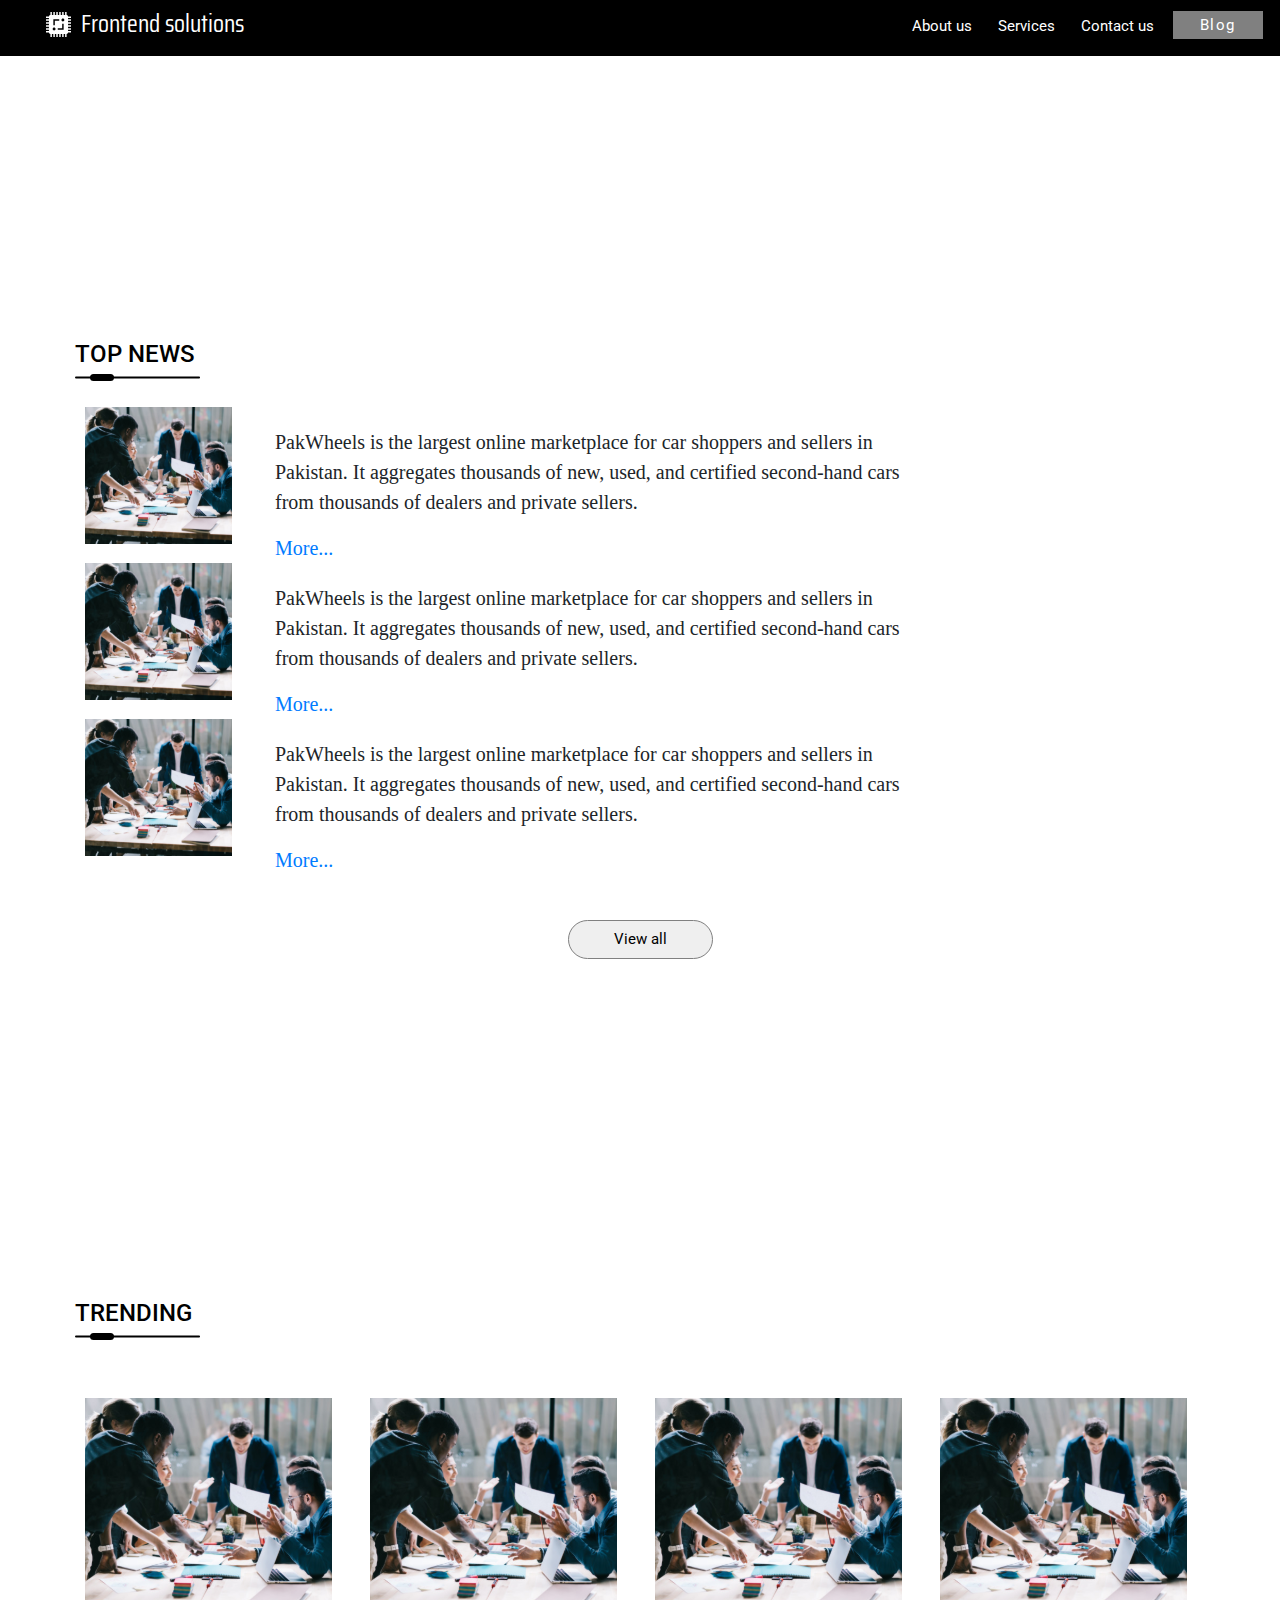
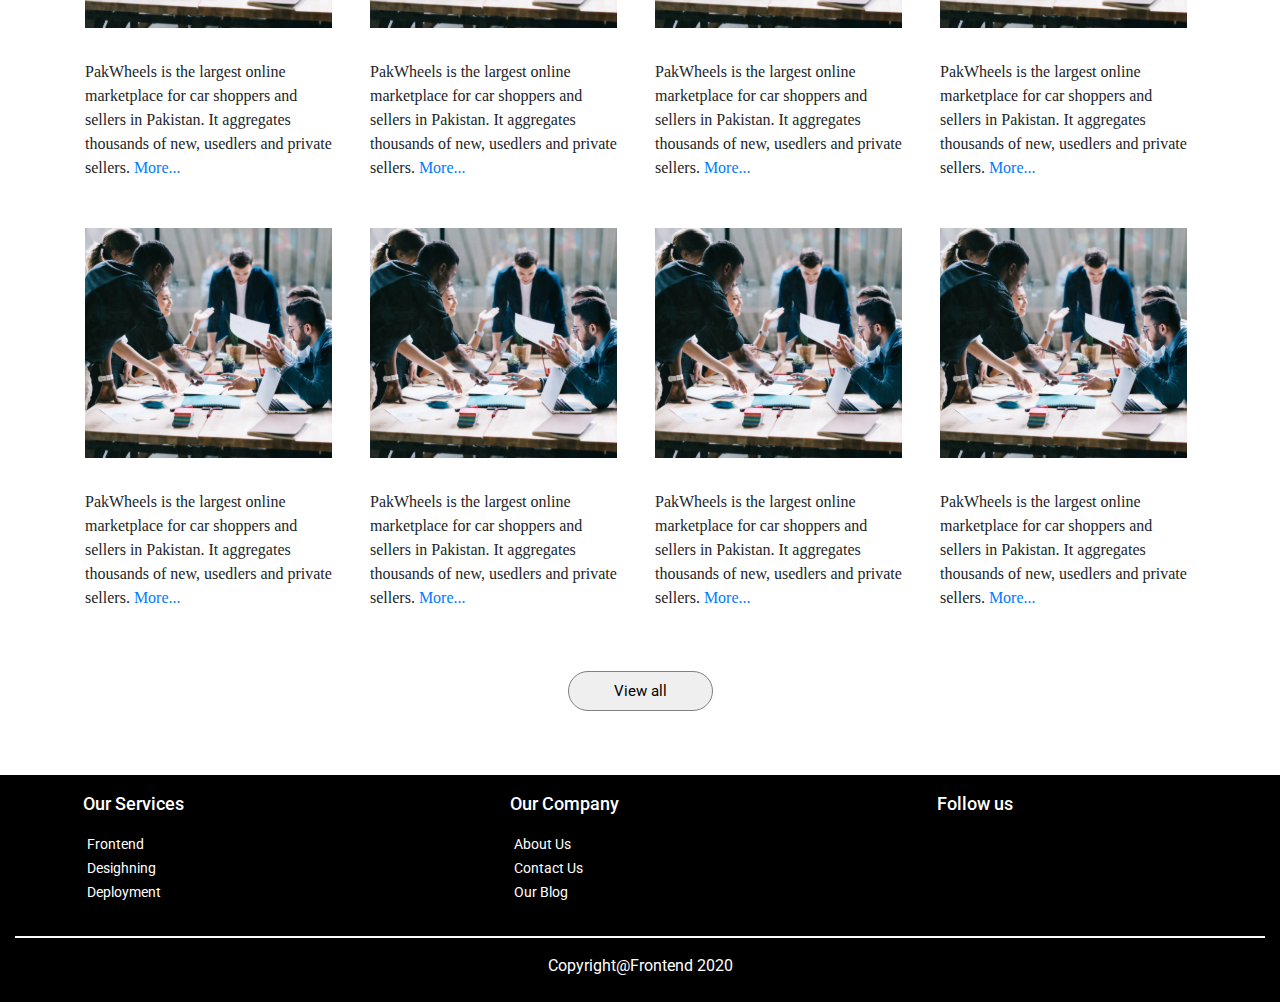
==== html/blog.html @ 760f93eb "first commit" ====
<!DOCTYPE html>

<html lang="en">

<head>

    <meta charset="UTF-8">

    <meta name="viewport" content="width=device-width, initial-scale=1.0">

    <title>Frontend solutions</title>

    <!-- bootstrap -->

    <link rel="stylesheet" href="https://stackpath.bootstrapcdn.com/bootstrap/4.5.2/css/bootstrap.min.css" integrity="sha384-JcKb8q3iqJ61gNV9KGb8thSsNjpSL0n8PARn9HuZOnIxN0hoP+VmmDGMN5t9UJ0Z" crossorigin="anonymous">

    <!-- Fonts -->

    <link href="https://fonts.googleapis.com/css2?family=Roboto&display=swap" rel="stylesheet">

    <link href="https://fonts.googleapis.com/css2?family=Rasa&display=swap" rel="stylesheet">

    <link href="https://fonts.googleapis.com/css2?family=Righteous&display=swap" rel="stylesheet">

    <link href="https://fonts.googleapis.com/css2?family=Saira+Condensed&display=swap" rel="stylesheet">

    <link href="https://fonts.googleapis.com/css2?family=Do+Hyeon&display=swap" rel="stylesheet">

    <link href="https://fonts.googleapis.com/css2?family=Saira+Condensed&display=swap" rel="stylesheet">
    <!-- animate css -->

    <link rel="stylesheet" href="https://cdnjs.cloudflare.com/ajax/libs/animate.css/4.0.0/animate.min.css" />

    <!-- font awesome -->

    <link rel="stylesheet" href="path/to/font-awesome/css/font-awesome.min.css">

    <!-- CSS  -->

    <link rel="stylesheet" href="../css/home.css">

    <link rel="stylesheet" href="../css/blog.css">


</head>

<body>

    <!-- Navbar------------------------------------------------------------------------------- -->


    <header class="container-fluid">
        <nav class="navbar nav-dec  navbar-expand-lg navbar-light fixed-top ">
            <div class="logo-container">
                <div class="logo-items-1">
                    <img class="nav-logo" src="../images/logo1.svg" alt="img">

                </div>
                <div class="logo-items-2">
                    <a class="navbar-brand title " style="color: white; flex: 1 2 100%;" href="./home.html">Frontend solutions</a>
                </div>

            </div>

            <button class="navbar-toggler togler-btn" type="button" data-toggle="collapse" data-target="#navbarSupportedContent" aria-controls="navbarSupportedContent" aria-expanded="false" aria-label="Toggle navigation">
              <span class="navbar-toggler-icon"></span>
            </button>

            <div class=" collapse navbar-collapse" id="navbarSupportedContent">

                <ul class="navbar-nav ml-auto">

                    <li class="nav-item Nav-items ">
                        <a class="nav-link " style="color: white;" href="#">About us</a>
                    </li>

                    <li class="nav-item Nav-items">
                        <div class="dropdown">
                            <a class="nav-link dropbtn " style="color: white;" href="#">Services</a>
                            <div class="dropdown-content">
                                <a href="#">Frontend Services</a>
                                <a href="#">Desighning</a>
                                <a href="#">Deployment</a>
                            </div>

                        </div>
                    </li>

                    <li class="nav-item Nav-items">
                        <a class="nav-link" style="color: white;" href="#">Contact us</a>
                    </li>
                    <a href="./blog.html"><button class="login-button butn-txt">Blog</button></a>


                </ul>

            </div>


        </nav>

    </header>



    <div class="container add-container">
        <div class="row">
            <div class="col-12">
            </div>
        </div>
    </div>

    <div class="container">
        <div class="row subtitles2">
            <div class="col-12">
                <h4>TOP NEWS</h4>
            </div>
            <div class="sub-img">
                <img src="../images/LINE.svg" alt="">
            </div>
        </div>
    </div>

    <div class="container">
        <div class="row">
            <div class="col-12 col-sm-4 col-md-2 ">
                <img src="../images/People-at-Work 1.svg" alt="img">

            </div>
            <div class="col-12 col-sm-8 col-md-7 blog-txt">
                <p>PakWheels is the largest online marketplace for car shoppers and sellers in Pakistan. It aggregates thousands of new, used, and certified second-hand cars from thousands of dealers and private sellers.</p>
                <div>
                    <a href="*#" class="more">More...</a>
                </div>

            </div>
            <div class=" col-md-3">

            </div>

        </div>
        <div class="row">
            <div class="col-12 col-sm-4 col-md-2 ">
                <img src="../images/People-at-Work 1.svg" alt="img">

            </div>
            <div class="col-12 col-sm-8 col-md-7 blog-txt">
                <p>PakWheels is the largest online marketplace for car shoppers and sellers in Pakistan. It aggregates thousands of new, used, and certified second-hand cars from thousands of dealers and private sellers.</p>
                <div>
                    <a href="*#" class="more">More...</a>
                </div>

            </div>
            <div class=" col-md-3">

            </div>

        </div>


        <div class="row">
            <div class="col-12 col-sm-4 col-md-2 ">
                <img src="../images/People-at-Work 1.svg" alt="img">

            </div>
            <div class="col-12 col-sm-8 col-md-7 blog-txt">
                <p>PakWheels is the largest online marketplace for car shoppers and sellers in Pakistan. It aggregates thousands of new, used, and certified second-hand cars from thousands of dealers and private sellers.</p>
                <div>
                    <a href="*#" class="more">More...</a>
                </div>

            </div>
            <div class=" col-md-3">

            </div>

        </div>



    </div>
    <div class="row">
        <div class="col-12 " style="text-align: center;">
            <button class="but-view ">View all</button>
        </div>
    </div>

    <div class="container add-container">
        <div class="row">
            <div class="col-12">
            </div>
        </div>
    </div>



    <div class="container">
        <div class="row subtitles2">
            <div class="col-12">
                <h4>TRENDING</h4>
            </div>
            <div class="sub-img">
                <img src="../images/LINE.svg" alt="">
            </div>
        </div>
        <div class="row">
            <div class="col-12 col-sm-6 col-md-3">
                <div class="container1">
                    <div>
                        <img src="../images/People-at-Work 1.svg" alt="img" class="img responsive blog-img" height="230em">
                    </div>
                    <div class="blog-p">
                        <p>PakWheels is the largest online marketplace for car shoppers and sellers in Pakistan. It aggregates thousands of new, usedlers and private sellers. <a href="*#" class="more">More...</a></p>
                    </div>
                </div>
            </div>
            <div class="col-12 col-sm-6 col-md-3">
                <div class="container1">
                    <div>
                        <img src="../images/People-at-Work 1.svg" alt="img" class="img responsive blog-img" height="230em">
                    </div>
                    <div class="blog-p">
                        <p>PakWheels is the largest online marketplace for car shoppers and sellers in Pakistan. It aggregates thousands of new, usedlers and private sellers. <a href="*#" class="more">More...</a></p>
                    </div>
                </div>
            </div>
            <div class="col-12 col-sm-6 col-md-3">
                <div class="container1">
                    <div>
                        <img src="../images/People-at-Work 1.svg" alt="img" class="img responsive blog-img" height="230em">
                    </div>
                    <div class="blog-p">
                        <p>PakWheels is the largest online marketplace for car shoppers and sellers in Pakistan. It aggregates thousands of new, usedlers and private sellers. <a href="*#" class="more">More...</a></p>
                    </div>
                </div>
            </div>
            <div class="col-12 col-sm-6 col-md-3">
                <div class="container1">
                    <div>
                        <img src="../images/People-at-Work 1.svg" alt="img" class="img responsive blog-img" height="230em">
                    </div>
                    <div class="blog-p">
                        <p>PakWheels is the largest online marketplace for car shoppers and sellers in Pakistan. It aggregates thousands of new, usedlers and private sellers. <a href="*#" class="more">More...</a></p>
                    </div>
                </div>
            </div>

        </div>

        <div class="row">
            <div class="col-12 col-sm-6 col-md-3">
                <div class="container1">
                    <div>
                        <img src="../images/People-at-Work 1.svg" alt="img" class="img responsive blog-img" height="230em">
                    </div>
                    <div class="blog-p">
                        <p>PakWheels is the largest online marketplace for car shoppers and sellers in Pakistan. It aggregates thousands of new, usedlers and private sellers. <a href="*#" class="more">More...</a></p>
                    </div>
                </div>
            </div>
            <div class="col-12 col-sm-6 col-md-3">
                <div class="container1">
                    <div>
                        <img src="../images/People-at-Work 1.svg" alt="img" class="img responsive blog-img" height="230em">
                    </div>
                    <div class="blog-p">
                        <p>PakWheels is the largest online marketplace for car shoppers and sellers in Pakistan. It aggregates thousands of new, usedlers and private sellers. <a href="*#" class="more">More...</a></p>
                    </div>
                </div>
            </div>
            <div class="col-12 col-sm-6 col-md-3">
                <div class="container1">
                    <div>
                        <img src="../images/People-at-Work 1.svg" alt="img" class="img responsive blog-img" height="230em">
                    </div>
                    <div class=" blog-p ">
                        <p>PakWheels is the largest online marketplace for car shoppers and sellers in Pakistan. It aggregates thousands of new, usedlers and private sellers. <a href="*# " class="more ">More...</a></p>
                    </div>
                </div>
            </div>
            <div class="col-12 col-sm-6 col-md-3 ">
                <div class="container1 ">
                    <div>
                        <img src="../images/People-at-Work 1.svg " alt="img " class="img responsive blog-img " height="230em ">
                    </div>
                    <div class="blog-p ">
                        <p>PakWheels is the largest online marketplace for car shoppers and sellers in Pakistan. It aggregates thousands of new, usedlers and private sellers. <a href="*# " class="more ">More...</a></p>
                    </div>
                </div>
            </div>



        </div>
        <div class="row ">
            <div class="col-12 " style="text-align: center; ">
                <button class="but-view ">View all</button>
            </div>
        </div>

    </div>




</body>























<footer class="footer ">
    <div class="container-fluid ">
        <div class="row ">
            <div class="col-12 col-sm-6 col-md-4 ">
                <h5>Our Services</h5>
                <ol class="list-unstyled ">
                    <li><a href="# ">Frontend</a></li>
                    <li><a href="# ">Desighning</a></li>
                    <li><a href="# ">Deployment</a></li>
                </ol>

            </div>
            <div class="col-12 col-sm-6 col-md-4 ">
                <h5>Our Company</h5>
                <ol class="list-unstyled ">
                    <li><a href="# ">About Us</a></li>
                    <li><a href="# ">Contact Us</a></li>
                    <li><a href="# ">Our Blog</a></li>
                </ol>


            </div>
            <div class="col-12 col-sm-6 col-md-4 ">
                <h5>Follow us</h5>

            </div>

        </div>
        <div class="row ">
            <div class="col-12 ">
                <hr style="border: 1px solid rgb(255, 250, 250); ">
            </div>

        </div>
        <div class="row ">
            <div class="col-12 ">
                <div class="copyRight ">
                    <p>Copyright@Frontend 2020</p>
                </div>

            </div>

        </div>

    </div>

</footer>

<!-- javascript -->
<script src="https://code.jquery.com/jquery-3.5.1.slim.min.js " integrity="sha384-DfXdz2htPH0lsSSs5nCTpuj/zy4C+OGpamoFVy38MVBnE+IbbVYUew+OrCXaRkfj " crossorigin="anonymous "></script>
<script src="https://cdn.jsdelivr.net/npm/popper.js@1.16.1/dist/umd/popper.min.js " integrity="sha384-9/reFTGAW83EW2RDu2S0VKaIzap3H66lZH81PoYlFhbGU+6BZp6G7niu735Sk7lN " crossorigin="anonymous "></script>
<script src="https://stackpath.bootstrapcdn.com/bootstrap/4.5.2/js/bootstrap.min.js " integrity="sha384-B4gt1jrGC7Jh4AgTPSdUtOBvfO8shuf57BaghqFfPlYxofvL8/KUEfYiJOMMV+rV " crossorigin="anonymous "></script>
<script src="../css/script/script.js "></script>
---- css/home.css ----
.bg-dark {
    background: transparent !important;
}

nav {
    margin-top: -1em;
}

.navScrolled {
    background: black;
    box-shadow: 0 3px 20px rgba(59, 55, 55, 0.2);
}


/* 
.navScrolled:hover {
    background: gray;
} */

.nav-scrolled {
    background-color: black;
}

header {
    --background: transparent;
    position: fixed;
    top: 0;
    left: 0;
    right: 0;
    z-index: 999;
    display: flex;
    justify-content: space-between;
    align-items: center;
    padding: 2em 2em 1.3em 2em;
    transition: background 250ms ease-in;
    background: var(--background);
    color: var(--text);
}

.title {
    color: white;
    font-size: 25px;
    font-family: 'Saira Condensed', sans-serif;
}

.nav-logo {
    height: 25px;
}

.logo-container {
    width: 300px;
    display: flex;
}

.logo-items-1 {
    margin: 20px 10px 0px 30px;
}

.logo-items-2 {
    margin-top: 8px;
    margin-left: px;
}

.Nav-items {
    font-family: 'Roboto', sans-serif;
    margin-left: 10px;
    font-size: 15px;
    margin-top: 12px;
}

.Nav-items:hover {
    background: black;
}

.dropdown {
    position: relative;
    display: inline-block;
}

.dropdown-content {
    display: none;
    position: absolute;
    background-color: black;
    min-width: 160px;
    box-shadow: 0px 8px 16px 0px rgba(0, 0, 0, 0.2);
    z-index: 1;
}

.dropdown-content a {
    color: white;
    padding: 12px 16px;
    text-decoration: none;
    display: block;
    background-color: rgba(59, 55, 55, 0.2);
}

.dropdown-content a:hover {
    background-color: gray;
}

.dropdown:hover .dropdown-content {
    display: block;
}

.dropdown:hover .dropbtn {}

.login-button {
    margin-left: 10px;
    margin-top: 1em;
    padding: 0.2em 1.8em;
    border-radius: 0px;
    border: none;
    background: gray;
    border: 1px solid black;
    font-size: 15px;
    text-align: center;
    font-family: 'Roboto', sans-serif;
    letter-spacing: .10rem;
    transition: all .3s;
    position: relative;
    overflow: hidden;
    z-index: 1;
}

.butn-txt {
    color: white;
}

.butn-txt:hover {
    text-decoration: none;
    color: white;
}

.login-button:hover {
    background: black;
}

.togler-btn {
    background-color: white;
    margin-top: 0.8em;
}

.carousel-item {
    height: 100vh;
    min-height: 300px;
    background: no-repeat center center scroll;
    -webkit-background-size: cover;
    background-size: cover;
}

.carousel-img {
    filter: brightness(55%);
}

.carousel-caption {
    bottom: 220px;
    filter: brightness(90%);
}

.carousel-caption h5 {
    font-size: 45px;
    text-transform: uppercase;
    letter-spacing: 2px;
    margin-top: 25px;
    font-family: 'Roboto', sans-serif;
    color: white;
}

.carousel-caption p {
    margin: auto;
    line-height: 1.9;
    font-size: 18px;
    font-family: 'Rasa', serif;
    color: white;
}

.carousel-caption a {
    text-transform: uppercase;
    background: rgb(17, 19, 12);
    padding: 10px 30px;
    display: inline-block;
    margin-top: 15px;
    color: #ffffff;
}

.subtitles {
    font-size: 35px;
    color: black;
    text-align: center;
    margin: 40px 0px;
    font-weight: bold;
}

.subtitles2 {
    font-size: 25px;
    color: black;
    font-weight: bold;
    font-family: 'Roboto', sans-serif;
    margin-top: 2em;
    margin-left: -1em;
    margin-bottom: 0.5em;
}

.subtitles2:hover {
    cursor: pointer;
    transition: all 2s ease;
    color: gray;
}

.sub-img {
    margin-top: -0.8em;
    margin-left: 0.6em;
}

.col_grid {
    text-align: center;
}

.icons {
    height: 6em;
    margin-top: 2em;
    color: rgb(95, 97, 99);
}

.card-dec {
    border: none;
    text-align: center;
    color: rgb(92, 92, 99);
    margin-top: 1em;
}

.view-button {
    text-align: center;
}

.but-view {
    border-radius: 50px;
    font-size: 15px;
    padding: 0.5em 3em;
    border: 0.5px solid gray;
    margin-top: 3em;
}

.but-view:hover {
    background: rgb(92, 92, 99);
    color: white;
}

.Input {
    margin-top: 0.5em;
}

.footer {
    color: #ffffff;
    background-color: black;
    margin-top: 4em;
}

.footer a {
    color: white;
    font-size: 0.9em;
    margin: 1em 5em;
}

.footer h5 {
    font-size: 18px;
    margin: 1em 3.8em;
}

.copyRight {
    text-align: center;
    margin-top: 0.5;
    padding-bottom: 0.5em;
}

@media only screen and (max-width: 570px) {
    .title {
        font-size: 20px;
    }
    .nav-logo {
        height: 1.8em;
    }
}

@media only screen and (max-width:400px) {
    .title {
        font-size: 18px;
    }
    .nav-logo {
        height: 1.5em;
    }
}
---- css/blog.css ----
* {
    box-sizing: border-box;
}

.nav-dec {
    background-color: black;
    color: white;
}

.add-container {
    height: 290px;
    width: 100%;
    background-color: white;
}

.blog-txt {
    font-size: 20px;
    font-family: 'Roboto Slab', serif;
    margin-top: 1em;
}

.blog-p {
    margin-top: 2em;
    font-family: 'Roboto Slab', serif;
}

.blog-img {
    margin-top: 2em;
}
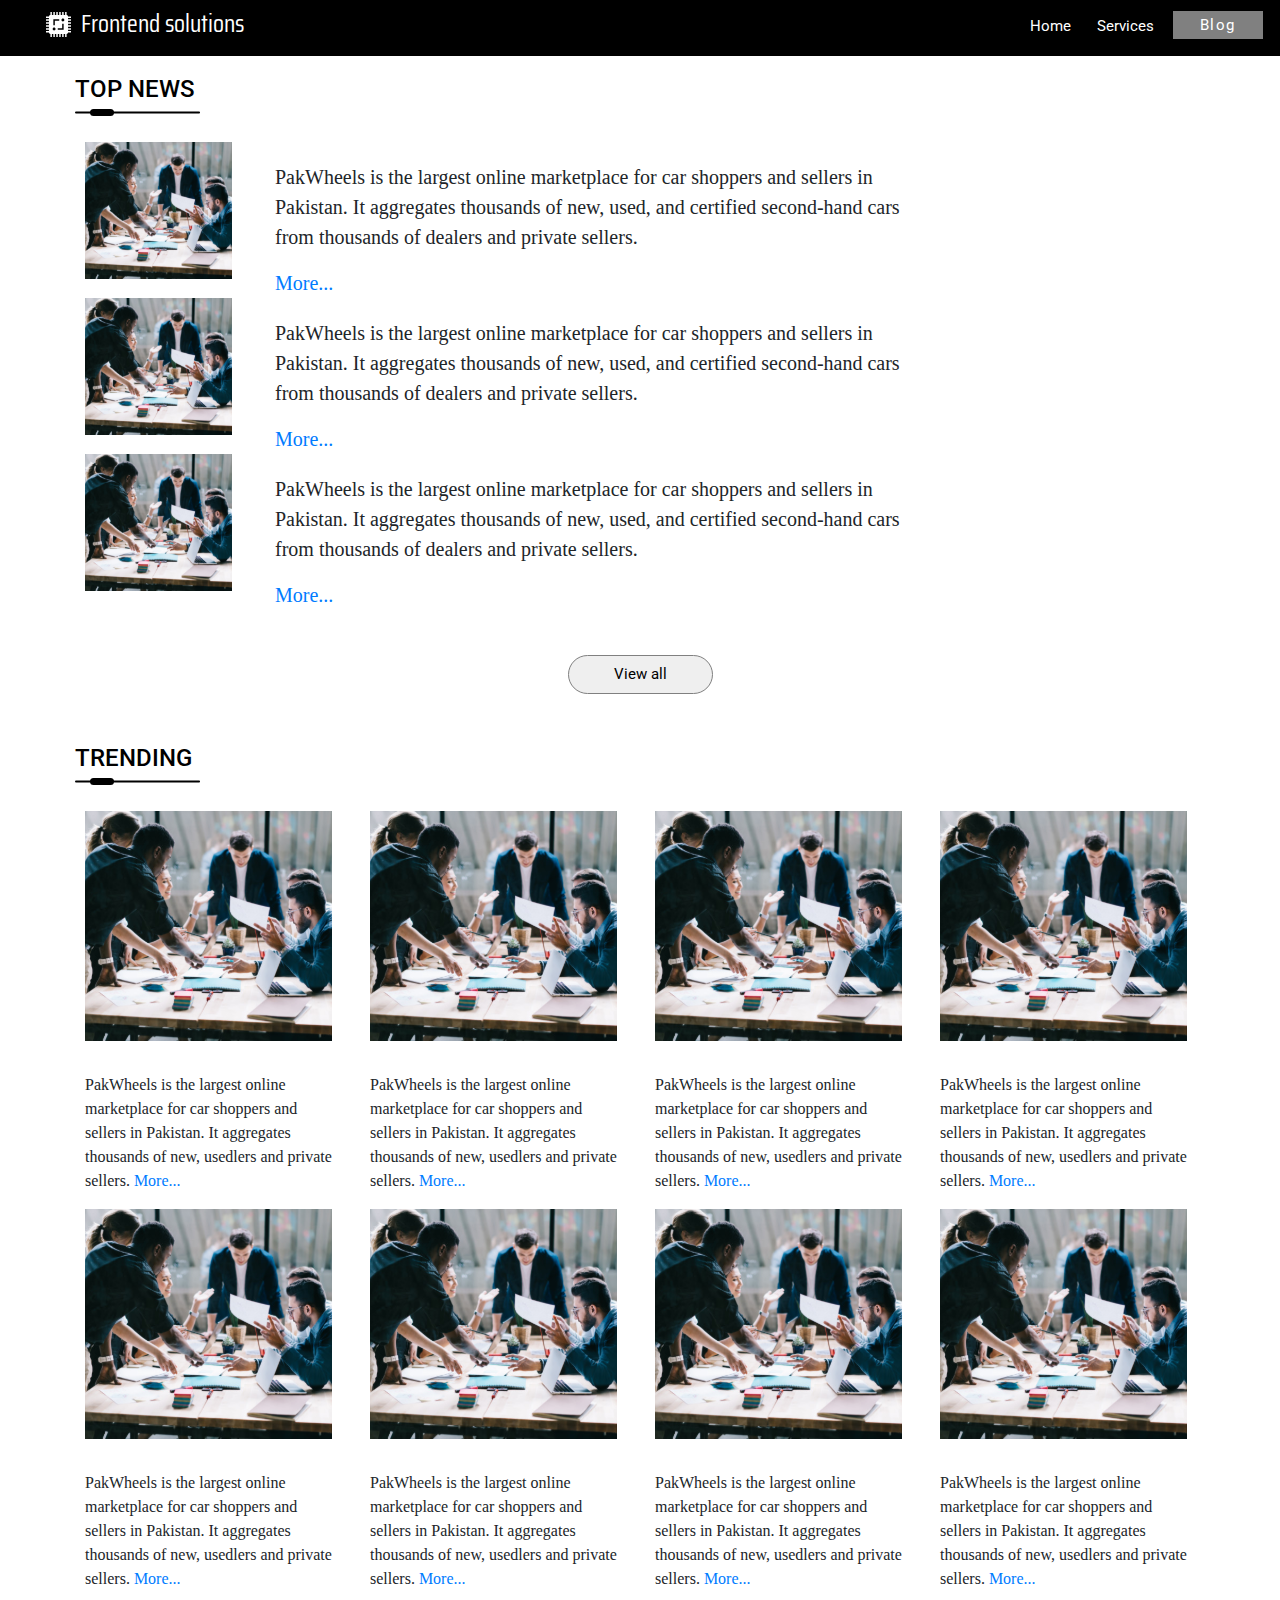
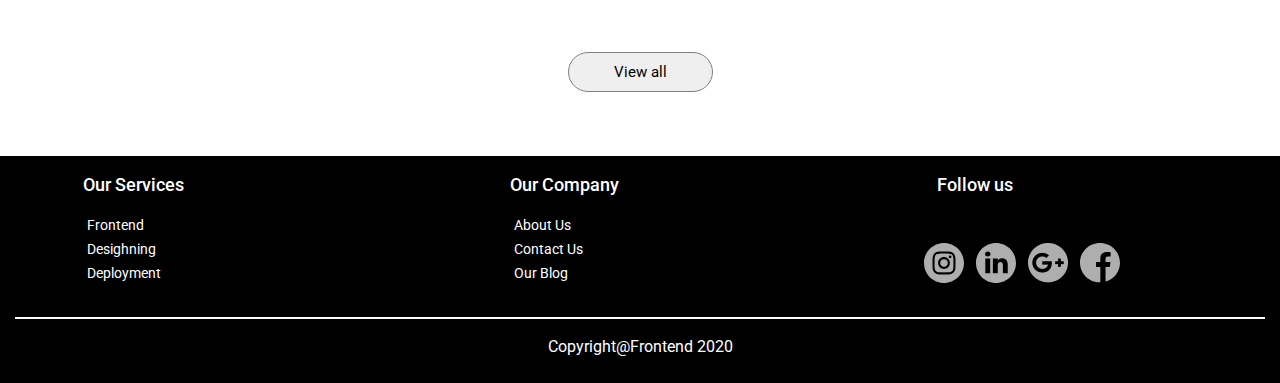
==== commit 13c3d500: "Fully Responsive" ====
--- a/html/blog.html
+++ b/html/blog.html
@@ -71,7 +71,7 @@
                 <ul class="navbar-nav ml-auto">
 
                     <li class="nav-item Nav-items ">
-                        <a class="nav-link " style="color: white;" href="#">About us</a>
+                        <a class="nav-link " style="color: white;" href="../html/home.html">Home</a>
                     </li>
 
                     <li class="nav-item Nav-items">
@@ -86,9 +86,9 @@
                         </div>
                     </li>
 
-                    <li class="nav-item Nav-items">
+                    <!-- <li class="nav-item Nav-items">
                         <a class="nav-link" style="color: white;" href="#">Contact us</a>
-                    </li>
+                    </li> -->
                     <a href="./blog.html"><button class="login-button butn-txt">Blog</button></a>
 
 
@@ -101,18 +101,18 @@
 
     </header>
 
-
+    <!-- 
 
     <div class="container add-container">
         <div class="row">
             <div class="col-12">
             </div>
         </div>
-    </div>
+    </div> -->
 
     <div class="container">
         <div class="row subtitles2">
-            <div class="col-12">
+            <div class="col-12" style="margin-top: 1em;">
                 <h4>TOP NEWS</h4>
             </div>
             <div class="sub-img">
@@ -123,7 +123,7 @@
 
     <div class="container">
         <div class="row">
-            <div class="col-12 col-sm-4 col-md-2 ">
+            <div class="col-12 col-sm-4 col-md-2  ">
                 <img src="../images/People-at-Work 1.svg" alt="img">
 
             </div>
@@ -159,7 +159,7 @@
 
 
         <div class="row">
-            <div class="col-12 col-sm-4 col-md-2 ">
+            <div class="col-12 col-sm-4 col-md-2  ">
                 <img src="../images/People-at-Work 1.svg" alt="img">
 
             </div>
@@ -185,18 +185,18 @@
         </div>
     </div>
 
-    <div class="container add-container">
+    <!-- <div class="container add-container">
         <div class="row">
             <div class="col-12">
             </div>
         </div>
-    </div>
+    </div> -->
 
 
 
     <div class="container">
         <div class="row subtitles2">
-            <div class="col-12">
+            <div class="col-12 ">
                 <h4>TRENDING</h4>
             </div>
             <div class="sub-img">
@@ -204,84 +204,84 @@
             </div>
         </div>
         <div class="row">
-            <div class="col-12 col-sm-6 col-md-3">
-                <div class="container1">
-                    <div>
-                        <img src="../images/People-at-Work 1.svg" alt="img" class="img responsive blog-img" height="230em">
-                    </div>
-                    <div class="blog-p">
-                        <p>PakWheels is the largest online marketplace for car shoppers and sellers in Pakistan. It aggregates thousands of new, usedlers and private sellers. <a href="*#" class="more">More...</a></p>
-                    </div>
-                </div>
-            </div>
-            <div class="col-12 col-sm-6 col-md-3">
-                <div class="container1">
-                    <div>
-                        <img src="../images/People-at-Work 1.svg" alt="img" class="img responsive blog-img" height="230em">
-                    </div>
-                    <div class="blog-p">
-                        <p>PakWheels is the largest online marketplace for car shoppers and sellers in Pakistan. It aggregates thousands of new, usedlers and private sellers. <a href="*#" class="more">More...</a></p>
-                    </div>
-                </div>
-            </div>
-            <div class="col-12 col-sm-6 col-md-3">
-                <div class="container1">
-                    <div>
-                        <img src="../images/People-at-Work 1.svg" alt="img" class="img responsive blog-img" height="230em">
-                    </div>
-                    <div class="blog-p">
-                        <p>PakWheels is the largest online marketplace for car shoppers and sellers in Pakistan. It aggregates thousands of new, usedlers and private sellers. <a href="*#" class="more">More...</a></p>
-                    </div>
-                </div>
-            </div>
-            <div class="col-12 col-sm-6 col-md-3">
-                <div class="container1">
-                    <div>
-                        <img src="../images/People-at-Work 1.svg" alt="img" class="img responsive blog-img" height="230em">
-                    </div>
-                    <div class="blog-p">
-                        <p>PakWheels is the largest online marketplace for car shoppers and sellers in Pakistan. It aggregates thousands of new, usedlers and private sellers. <a href="*#" class="more">More...</a></p>
-                    </div>
-                </div>
-            </div>
-
-        </div>
-
-        <div class="row">
-            <div class="col-12 col-sm-6 col-md-3">
-                <div class="container1">
-                    <div>
-                        <img src="../images/People-at-Work 1.svg" alt="img" class="img responsive blog-img" height="230em">
-                    </div>
-                    <div class="blog-p">
-                        <p>PakWheels is the largest online marketplace for car shoppers and sellers in Pakistan. It aggregates thousands of new, usedlers and private sellers. <a href="*#" class="more">More...</a></p>
-                    </div>
-                </div>
-            </div>
-            <div class="col-12 col-sm-6 col-md-3">
-                <div class="container1">
-                    <div>
-                        <img src="../images/People-at-Work 1.svg" alt="img" class="img responsive blog-img" height="230em">
-                    </div>
-                    <div class="blog-p">
-                        <p>PakWheels is the largest online marketplace for car shoppers and sellers in Pakistan. It aggregates thousands of new, usedlers and private sellers. <a href="*#" class="more">More...</a></p>
-                    </div>
-                </div>
-            </div>
-            <div class="col-12 col-sm-6 col-md-3">
-                <div class="container1">
-                    <div>
-                        <img src="../images/People-at-Work 1.svg" alt="img" class="img responsive blog-img" height="230em">
+            <div class="col-12 col-sm-6 col-md-3  d-flex justify-content-around">
+                <div class="container1">
+                    <div>
+                        <img class=" d-flex justify-content-around" src="../images/People-at-Work 1.svg" alt="img" class="img responsive blog-img" height="230em">
+                    </div>
+                    <div class="blog-p">
+                        <p>PakWheels is the largest online marketplace for car shoppers and sellers in Pakistan. It aggregates thousands of new, usedlers and private sellers. <a href="*#" class="more">More...</a></p>
+                    </div>
+                </div>
+            </div>
+            <div class="col-12 col-sm-6 col-md-3  d-flex justify-content-around">
+                <div class="container1">
+                    <div>
+                        <img class=" d-flex justify-content-around" src="../images/People-at-Work 1.svg" alt="img" class="img responsive blog-img" height="230em">
+                    </div>
+                    <div class="blog-p">
+                        <p>PakWheels is the largest online marketplace for car shoppers and sellers in Pakistan. It aggregates thousands of new, usedlers and private sellers. <a href="*#" class="more">More...</a></p>
+                    </div>
+                </div>
+            </div>
+            <div class="col-12 col-sm-6 col-md-3  d-flex justify-content-around">
+                <div class="container1">
+                    <div>
+                        <img class=" d-flex justify-content-around" src="../images/People-at-Work 1.svg" alt="img" class="img responsive blog-img" height="230em">
+                    </div>
+                    <div class="blog-p">
+                        <p>PakWheels is the largest online marketplace for car shoppers and sellers in Pakistan. It aggregates thousands of new, usedlers and private sellers. <a href="*#" class="more">More...</a></p>
+                    </div>
+                </div>
+            </div>
+            <div class="col-12 col-sm-6 col-md-3  d-flex justify-content-around">
+                <div class="container1">
+                    <div>
+                        <img class=" d-flex justify-content-around" src="../images/People-at-Work 1.svg" alt="img" class="img responsive blog-img" height="230em">
+                    </div>
+                    <div class="blog-p">
+                        <p>PakWheels is the largest online marketplace for car shoppers and sellers in Pakistan. It aggregates thousands of new, usedlers and private sellers. <a href="*#" class="more">More...</a></p>
+                    </div>
+                </div>
+            </div>
+
+        </div>
+
+        <div class="row">
+            <div class="col-12 col-sm-6 col-md-3  d-flex justify-content-around">
+                <div class="container1">
+                    <div>
+                        <img class=" d-flex justify-content-around" src="../images/People-at-Work 1.svg" alt="img" class="img responsive blog-img" height="230em">
+                    </div>
+                    <div class="blog-p">
+                        <p>PakWheels is the largest online marketplace for car shoppers and sellers in Pakistan. It aggregates thousands of new, usedlers and private sellers. <a href="*#" class="more">More...</a></p>
+                    </div>
+                </div>
+            </div>
+            <div class="col-12 col-sm-6 col-md-3  d-flex justify-content-around">
+                <div class="container1">
+                    <div>
+                        <img class=" d-flex justify-content-around" src="../images/People-at-Work 1.svg" alt="img" class="img responsive blog-img" height="230em">
+                    </div>
+                    <div class="blog-p">
+                        <p>PakWheels is the largest online marketplace for car shoppers and sellers in Pakistan. It aggregates thousands of new, usedlers and private sellers. <a href="*#" class="more">More...</a></p>
+                    </div>
+                </div>
+            </div>
+            <div class="col-12 col-sm-6 col-md-3  d-flex justify-content-around">
+                <div class="container1">
+                    <div>
+                        <img class=" d-flex justify-content-around" src="../images/People-at-Work 1.svg" alt="img" class="img responsive blog-img" height="230em">
                     </div>
                     <div class=" blog-p ">
                         <p>PakWheels is the largest online marketplace for car shoppers and sellers in Pakistan. It aggregates thousands of new, usedlers and private sellers. <a href="*# " class="more ">More...</a></p>
                     </div>
                 </div>
             </div>
-            <div class="col-12 col-sm-6 col-md-3 ">
+            <div class="col-12 col-sm-6 col-md-3  d-flex justify-content-around">
                 <div class="container1 ">
                     <div>
-                        <img src="../images/People-at-Work 1.svg " alt="img " class="img responsive blog-img " height="230em ">
+                        <img class=" d-flex justify-content-around" src="../images/People-at-Work 1.svg " alt="img " class="img responsive blog-img " height="230em ">
                     </div>
                     <div class="blog-p ">
                         <p>PakWheels is the largest online marketplace for car shoppers and sellers in Pakistan. It aggregates thousands of new, usedlers and private sellers. <a href="*# " class="more ">More...</a></p>
@@ -349,9 +349,15 @@
 
 
             </div>
-            <div class="col-12 col-sm-6 col-md-4 ">
+            <div class="col-12 col-sm-6 col-md-4">
                 <h5>Follow us</h5>
-
+                <div class="fav-img">
+                    <img class="fav-icon" src="../images/instagram 1.svg" alt="">
+                    <img class="fav-icon" src="../images/linkedin (1) 1.svg" alt="">
+                    <img class="fav-icon" src="../images/googl.png" alt="">
+                    <img class="fav-icon" src="../images/facebook.svg" alt="">
+
+                </div>
             </div>
 
         </div>
@@ -362,7 +368,7 @@
 
         </div>
         <div class="row ">
-            <div class="col-12 ">
+            <div class="col-12  d-flex justify-content-around">
                 <div class="copyRight ">
                     <p>Copyright@Frontend 2020</p>
                 </div>
--- a/css/home.css
+++ b/css/home.css
@@ -1,292 +1,368 @@
-.bg-dark {
-    background: transparent !important;
-}
-
-nav {
-    margin-top: -1em;
-}
-
-.navScrolled {
-    background: black;
-    box-shadow: 0 3px 20px rgba(59, 55, 55, 0.2);
-}
-
-
-/* 
-.navScrolled:hover {
-    background: gray;
+    .bg-dark {
+        background: transparent !important;
+    }
+    
+    nav {
+        margin-top: -1em;
+    }
+    
+    .navScrolled {
+        background: black;
+        box-shadow: 0 3px 20px rgba(59, 55, 55, 0.2);
+    }
+    
+    .nav-scrolled {
+        background-color: black;
+    }
+    
+    header {
+        --background: transparent;
+        position: fixed;
+        top: 0;
+        left: 0;
+        right: 0;
+        z-index: 999;
+        display: flex;
+        justify-content: space-between;
+        align-items: center;
+        padding: 2em 2em 1.3em 2em;
+        transition: background 250ms ease-in;
+        background: var(--background);
+        color: var(--text);
+    }
+    
+    .title {
+        color: white;
+        font-size: 25px;
+        font-family: 'Saira Condensed', sans-serif;
+    }
+    
+    .nav-logo {
+        height: 25px;
+    }
+    
+    .logo-container {
+        width: 300px;
+        display: flex;
+    }
+    
+    .logo-items-1 {
+        margin: 20px 10px 0px 30px;
+    }
+    
+    .logo-items-2 {
+        margin-top: 8px;
+        margin-left: px;
+    }
+    
+    .Nav-items {
+        font-family: 'Roboto', sans-serif;
+        margin-left: 10px;
+        font-size: 15px;
+        margin-top: 12px;
+    }
+    
+    .Nav-items:hover {
+        background: black;
+    }
+    
+    .dropdown {
+        position: relative;
+        display: inline-block;
+    }
+    
+    .dropdown-content {
+        display: none;
+        position: absolute;
+        background-color: black;
+        min-width: 160px;
+        box-shadow: 0px 8px 16px 0px rgba(0, 0, 0, 0.2);
+        z-index: 1;
+    }
+    
+    .dropdown-content a {
+        color: white;
+        padding: 12px 16px;
+        text-decoration: none;
+        display: block;
+        background-color: rgba(59, 55, 55, 0.2);
+    }
+    
+    .dropdown-content a:hover {
+        background-color: gray;
+    }
+    
+    .dropdown:hover .dropdown-content {
+        display: block;
+    }
+    
+    .dropdown:hover .dropbtn {}
+    
+    .login-button {
+        margin-left: 10px;
+        margin-top: 1em;
+        padding: 0.2em 1.8em;
+        border-radius: 0px;
+        border: none;
+        background: gray;
+        border: 1px solid black;
+        font-size: 15px;
+        text-align: center;
+        font-family: 'Roboto', sans-serif;
+        letter-spacing: .10rem;
+        transition: all .3s;
+        position: relative;
+        overflow: hidden;
+        z-index: 1;
+    }
+    
+    .butn-txt {
+        color: white;
+    }
+    
+    .butn-txt:hover {
+        text-decoration: none;
+        color: white;
+    }
+    
+    .login-button:hover {
+        background: black;
+    }
+    
+    .togler-btn {
+        background-color: grey;
+        margin-top: 0.8em;
+        padding: -2em;
+    }
+    
+    .navbar-toggler-icon {
+        height: 1em;
+        width: 1em;
+    }
+    
+    .responsive {
+        width: 100%;
+        height: auto;
+        background: no-repeat center center scroll;
+        -webkit-background-size: cover;
+        background-size: cover;
+    }
+    /* .carousel-item {
+        height: 100vh;
+        min-height: 300px;
+        background: no-repeat center center scroll;
+        -webkit-background-size: cover;
+        background-size: cover;
+    } */
+    
+    .carousel-img {
+        filter: brightness(55%);
+    }
+    /* .carousel-caption {
+        bottom: 220px;
+        filter: brightness(90%);
+    }
+    
+    .carousel-caption h5 {
+        font-size: 5vw;
+        text-transform: uppercase;
+        letter-spacing: 2px;
+        margin-top: 25px;
+        font-family: 'Roboto', sans-serif;
+        color: white;
+    }
+    
+    .carousel-caption p {
+        margin: auto;
+        line-height: 1.9;
+        font-size: 18px;
+        font-family: 'Rasa', serif;
+        color: white;
+    }
+    
+    .carousel-caption a {
+        text-transform: uppercase;
+        background: rgb(17, 19, 12);
+        padding: 10px 30px;
+        display: inline-block;
+        margin-top: 15px;
+        color: #ffffff;
+    }
+     */
+    
+    .subtitles {
+        font-size: 35px;
+        color: black;
+        text-align: center;
+        margin: 40px 0px;
+        font-weight: bold;
+    }
+    
+    .subtitles2 {
+        font-size: 25px;
+        color: black;
+        font-weight: bold;
+        font-family: 'Roboto', sans-serif;
+        margin-top: 2em;
+        margin-left: -1em;
+        margin-bottom: 0.5em;
+    }
+    
+    .subtitles2:hover {
+        cursor: pointer;
+        transition: all 2s ease;
+        color: gray;
+    }
+    
+    .sub-img {
+        margin-top: -0.8em;
+        margin-left: 0.6em;
+    }
+    
+    .col_grid {
+        text-align: center;
+    }
+    
+    .icons {
+        height: 6em;
+        margin-top: 2em;
+        color: rgb(95, 97, 99);
+    }
+    
+    .card-dec {
+        border: none;
+        text-align: center;
+        color: rgb(92, 92, 99);
+        margin-top: 1em;
+    }
+    
+    .view-button {
+        text-align: center;
+    }
+    
+    .but-view {
+        border-radius: 50px;
+        font-size: 15px;
+        padding: 0.5em 3em;
+        border: 0.5px solid gray;
+        margin-top: 3em;
+    }
+    
+    .but-view:hover {
+        background: rgb(92, 92, 99);
+        color: white;
+    }
+    
+    .Input {
+        margin-top: 0.5em;
+    }
+    
+    .footer {
+        color: #ffffff;
+        background-color: black;
+        margin-top: 4em;
+    }
+    
+    .footer a {
+        color: white;
+        font-size: 0.9em;
+        margin: 1em 5em;
+    }
+    
+    .footer h5 {
+        font-size: 18px;
+        margin: 1em 3.8em;
+    }
+    
+    .copyRight {
+        margin-top: 0.5;
+        padding-bottom: 0.5em;
+    }
+    
+    .fav-img {
+        margin-left: 3em;
+        margin-top: 3em;
+    }
+    
+    .fav-icon {
+        margin-left: 0.5em;
+    }
+    /* @media only screen and (max-width: 1024px) {
+.subtitles {
+margin-top: -16em;
+}
 } */
-
-.nav-scrolled {
-    background-color: black;
-}
-
-header {
-    --background: transparent;
-    position: fixed;
-    top: 0;
-    left: 0;
-    right: 0;
-    z-index: 999;
-    display: flex;
-    justify-content: space-between;
-    align-items: center;
-    padding: 2em 2em 1.3em 2em;
-    transition: background 250ms ease-in;
-    background: var(--background);
-    color: var(--text);
-}
-
-.title {
-    color: white;
-    font-size: 25px;
-    font-family: 'Saira Condensed', sans-serif;
-}
-
-.nav-logo {
-    height: 25px;
-}
-
-.logo-container {
-    width: 300px;
-    display: flex;
-}
-
-.logo-items-1 {
-    margin: 20px 10px 0px 30px;
-}
-
-.logo-items-2 {
-    margin-top: 8px;
-    margin-left: px;
-}
-
-.Nav-items {
-    font-family: 'Roboto', sans-serif;
-    margin-left: 10px;
-    font-size: 15px;
-    margin-top: 12px;
-}
-
-.Nav-items:hover {
-    background: black;
-}
-
-.dropdown {
-    position: relative;
-    display: inline-block;
-}
-
-.dropdown-content {
-    display: none;
-    position: absolute;
-    background-color: black;
-    min-width: 160px;
-    box-shadow: 0px 8px 16px 0px rgba(0, 0, 0, 0.2);
-    z-index: 1;
-}
-
-.dropdown-content a {
-    color: white;
-    padding: 12px 16px;
-    text-decoration: none;
-    display: block;
-    background-color: rgba(59, 55, 55, 0.2);
-}
-
-.dropdown-content a:hover {
-    background-color: gray;
-}
-
-.dropdown:hover .dropdown-content {
-    display: block;
-}
-
-.dropdown:hover .dropbtn {}
-
-.login-button {
-    margin-left: 10px;
-    margin-top: 1em;
-    padding: 0.2em 1.8em;
-    border-radius: 0px;
-    border: none;
-    background: gray;
-    border: 1px solid black;
-    font-size: 15px;
-    text-align: center;
-    font-family: 'Roboto', sans-serif;
-    letter-spacing: .10rem;
-    transition: all .3s;
-    position: relative;
-    overflow: hidden;
-    z-index: 1;
-}
-
-.butn-txt {
-    color: white;
-}
-
-.butn-txt:hover {
-    text-decoration: none;
-    color: white;
-}
-
-.login-button:hover {
-    background: black;
-}
-
-.togler-btn {
-    background-color: white;
-    margin-top: 0.8em;
-}
-
-.carousel-item {
-    height: 100vh;
-    min-height: 300px;
-    background: no-repeat center center scroll;
-    -webkit-background-size: cover;
-    background-size: cover;
-}
-
-.carousel-img {
-    filter: brightness(55%);
-}
-
-.carousel-caption {
-    bottom: 220px;
-    filter: brightness(90%);
-}
-
-.carousel-caption h5 {
-    font-size: 45px;
-    text-transform: uppercase;
-    letter-spacing: 2px;
-    margin-top: 25px;
-    font-family: 'Roboto', sans-serif;
-    color: white;
-}
-
-.carousel-caption p {
-    margin: auto;
-    line-height: 1.9;
-    font-size: 18px;
-    font-family: 'Rasa', serif;
-    color: white;
-}
-
-.carousel-caption a {
-    text-transform: uppercase;
-    background: rgb(17, 19, 12);
-    padding: 10px 30px;
-    display: inline-block;
-    margin-top: 15px;
-    color: #ffffff;
-}
-
-.subtitles {
-    font-size: 35px;
-    color: black;
-    text-align: center;
-    margin: 40px 0px;
-    font-weight: bold;
-}
-
-.subtitles2 {
-    font-size: 25px;
-    color: black;
-    font-weight: bold;
-    font-family: 'Roboto', sans-serif;
-    margin-top: 2em;
-    margin-left: -1em;
-    margin-bottom: 0.5em;
-}
-
-.subtitles2:hover {
-    cursor: pointer;
-    transition: all 2s ease;
-    color: gray;
-}
-
-.sub-img {
-    margin-top: -0.8em;
-    margin-left: 0.6em;
-}
-
-.col_grid {
-    text-align: center;
-}
-
-.icons {
-    height: 6em;
-    margin-top: 2em;
-    color: rgb(95, 97, 99);
-}
-
-.card-dec {
-    border: none;
-    text-align: center;
-    color: rgb(92, 92, 99);
-    margin-top: 1em;
-}
-
-.view-button {
-    text-align: center;
-}
-
-.but-view {
-    border-radius: 50px;
-    font-size: 15px;
-    padding: 0.5em 3em;
-    border: 0.5px solid gray;
-    margin-top: 3em;
-}
-
-.but-view:hover {
-    background: rgb(92, 92, 99);
-    color: white;
-}
-
-.Input {
-    margin-top: 0.5em;
-}
-
-.footer {
-    color: #ffffff;
-    background-color: black;
-    margin-top: 4em;
-}
-
-.footer a {
-    color: white;
-    font-size: 0.9em;
-    margin: 1em 5em;
-}
-
-.footer h5 {
-    font-size: 18px;
-    margin: 1em 3.8em;
-}
-
-.copyRight {
-    text-align: center;
-    margin-top: 0.5;
-    padding-bottom: 0.5em;
-}
-
-@media only screen and (max-width: 570px) {
-    .title {
-        font-size: 20px;
-    }
-    .nav-logo {
-        height: 1.8em;
-    }
-}
-
+    
+    @media only screen and (max-width: 820px) {
+        .navbar-collapse {
+            background: black;
+            text-align: center;
+            padding-bottom: 1em;
+        }
+    }
+    
+    @media only screen and (max-width: 600px) {
+        .title {
+            font-size: 20px;
+            margin-top: 0.2em;
+        }
+        .nav-logo {
+            height: 1.8em;
+            margin: -0.2em 0.2em 0em 1em;
+        }
+        .logo-container {
+            margin-left: -1.5em;
+        }
+    }
+    
+    @media only screen and (max-width:400px) {
+        .title {
+            font-size: 17px;
+            margin-top: 0.5em;
+        }
+        .nav-logo {
+            height: 1.3em;
+            margin: 0.2em -0.3em 0em 0.8em;
+        }
+        .logo-container {
+            margin-left: -2.7em;
+        }
+        .navbar-toggler {
+            margin-left: -4em;
+        }
+    }
+    /* @media only screen and (max-width:800px) {
+.subtitles {
+margin-top: -15em;
+}
+@media only screen and (max-width:780px) {
+.subtitles {
+margin-top: -12em;
+}
+@media only screen and (max-width:700px) {
+.subtitles {
+margin-top: -14em;
+}
+}
+@media only screen and (max-width:600px) {
+.subtitles {
+margin-top: -13em;
+}
+}
+@media only screen and (max-width:500px) {
+.subtitles {
+margin-top: -12em;
+}
+}
 @media only screen and (max-width:400px) {
-    .title {
-        font-size: 18px;
-    }
-    .nav-logo {
-        height: 1.5em;
-    }
-}+.subtitles {
+margin-top: -11em;
+}
+@media only screen and (max-width:350px) {
+.subtitles {
+    margin-top: -10em;
+}
+@media only screen and (max-width:300px) {
+    .subtitles {
+        margin-top: -12em;
+    } */